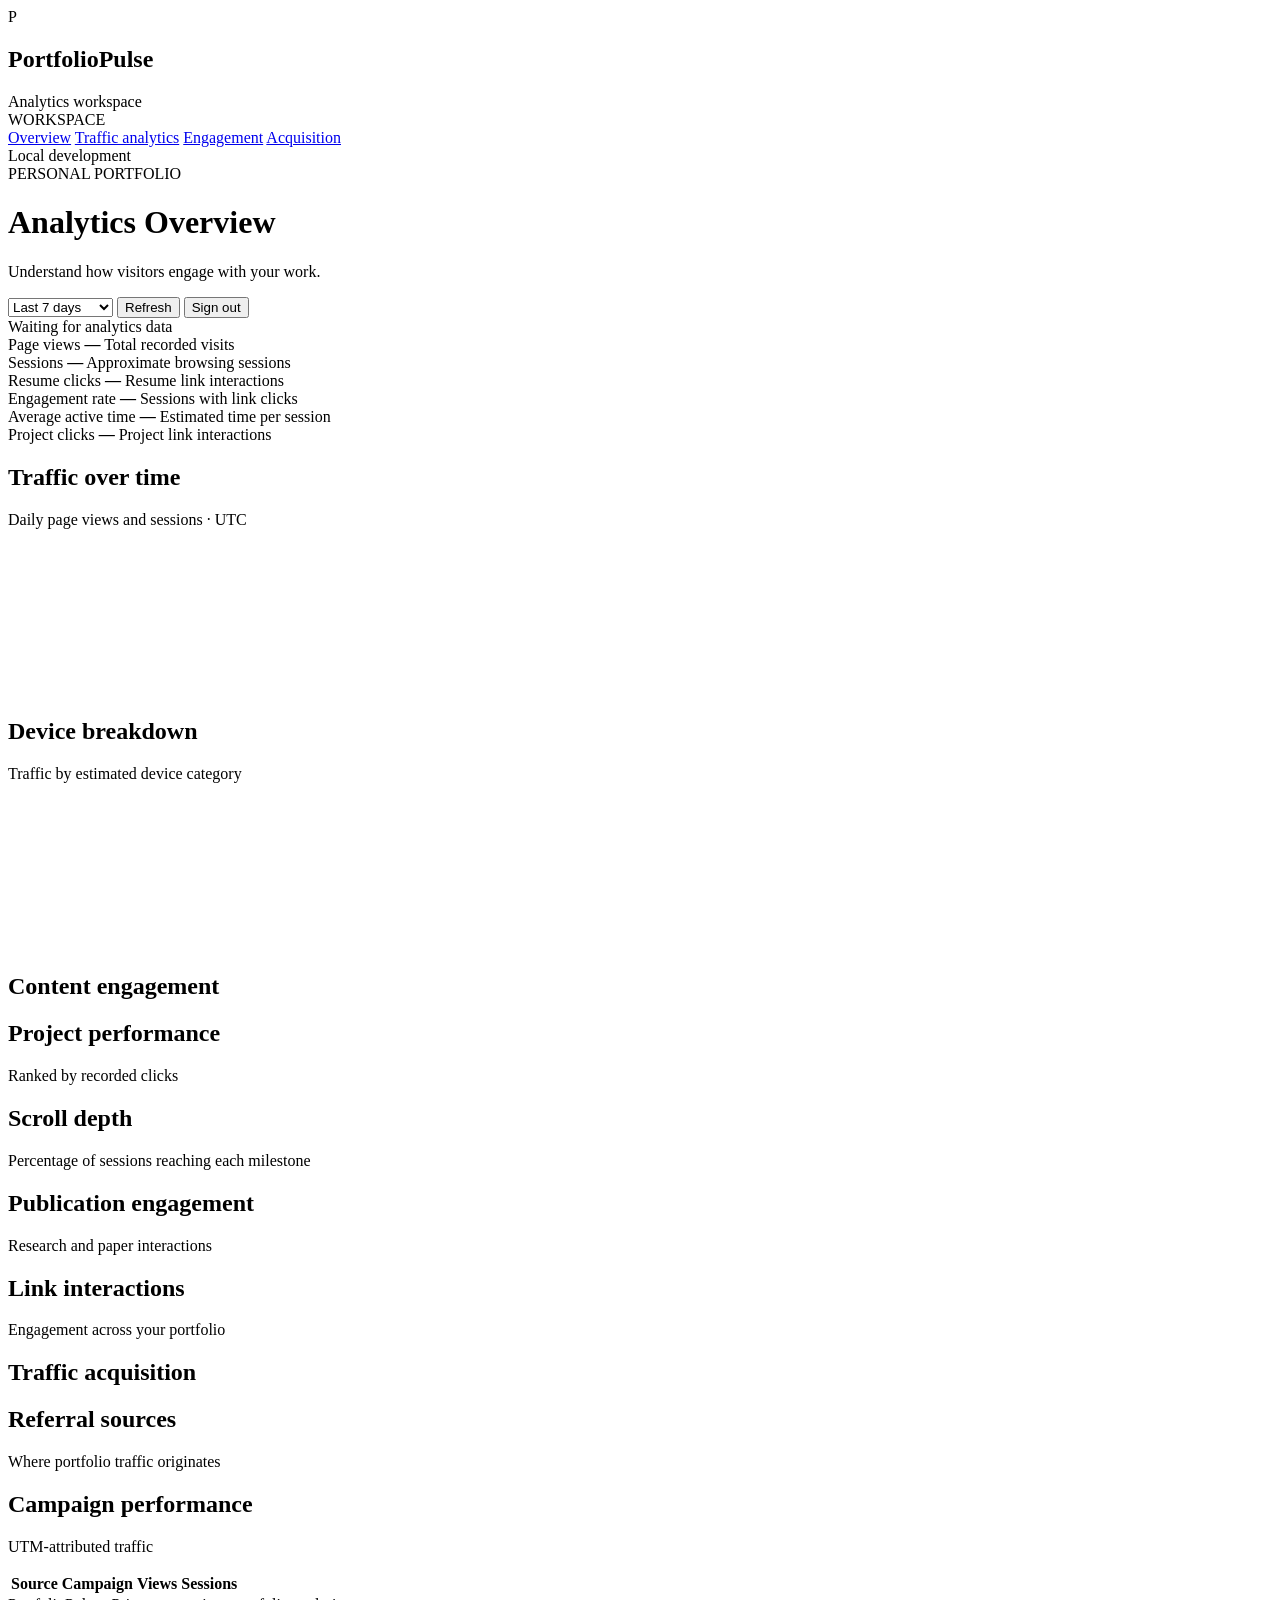
==== backend/dashboard/index.html @ f58c8abf "Build analytics dashboard and secure administrator authentication" ====
<!DOCTYPE html>
<html lang="en">
<head>
    <meta charset="UTF-8">
    <meta name="viewport" content="width=device-width, initial-scale=1.0">
    <meta name="robots" content="noindex, nofollow">
    <title>PortfolioPulse | Analytics</title>
    <link rel="stylesheet" href="/dashboard-assets/style.css">
</head>
<body>

    <aside class="sidebar">
        <div class="brand">
            <div class="brand-icon">P</div>
            <div>
                <h2>PortfolioPulse</h2>
                <span>Analytics workspace</span>
            </div>
        </div>

        <div class="nav-label">WORKSPACE</div>

        <nav>
            <a href="#overview" class="nav-link active">Overview</a>
            <a href="#traffic" class="nav-link">Traffic analytics</a>
            <a href="#engagement" class="nav-link">Engagement</a>
            <a href="#acquisition" class="nav-link">Acquisition</a>
        </nav>

        <div class="sidebar-footer">
            <span class="status-dot"></span>
            Local development
        </div>
    </aside>

    <main class="workspace">
        <header class="topbar">
            <div>
                <span class="eyebrow">PERSONAL PORTFOLIO</span>
                <h1>Analytics Overview</h1>
                <p class="subtitle">
                    Understand how visitors engage with your work.
                </p>
            </div>

            <div class="toolbar">
                <select id="date-range" aria-label="Date range">
                    <option value="1">Last 24 hours</option>
                    <option value="7" selected>Last 7 days</option>
                    <option value="30">Last 30 days</option>
                    <option value="90">Last 90 days</option>
                    <option value="365">Last 365 days</option>
                </select>

                <button id="refresh-btn">Refresh</button>
                <button id="logout-btn" class="logout-btn">Sign out</button>
            </div>
        </header>

        <div id="dashboard-status" role="status" aria-live="polite">
            Waiting for analytics data
        </div>

        <section id="overview" class="metrics-grid">
            <article class="metric-card">
                <span class="metric-label">Page views</span>
                <strong id="page-views">—</strong>
                <span class="metric-detail">Total recorded visits</span>
            </article>

            <article class="metric-card">
                <span class="metric-label">Sessions</span>
                <strong id="sessions">—</strong>
                <span class="metric-detail">Approximate browsing sessions</span>
            </article>

            <article class="metric-card">
                <span class="metric-label">Resume clicks</span>
                <strong id="resume-clicks">—</strong>
                <span class="metric-detail">Resume link interactions</span>
            </article>

            <article class="metric-card">
                <span class="metric-label">Engagement rate</span>
                <strong id="engagement-rate">—</strong>
                <span class="metric-detail">Sessions with link clicks</span>
            </article>

            <article class="metric-card">
                <span class="metric-label">Average active time</span>
                <strong id="avg-duration">—</strong>
                <span class="metric-detail">Estimated time per session</span>
            </article>

            <article class="metric-card">
                <span class="metric-label">Project clicks</span>
                <strong id="project-clicks">—</strong>
                <span class="metric-detail">Project link interactions</span>
            </article>
        </section>

        <section id="traffic" class="dashboard-grid">
            <article class="panel wide">
                <div class="panel-header">
                    <h2>Traffic over time</h2>
                    <p>Daily page views and sessions · UTC</p>
                </div>
                <div class="chart-container">
                    <canvas id="traffic-chart"></canvas>
                </div>
            </article>

            <article class="panel">
                <div class="panel-header">
                    <h2>Device breakdown</h2>
                    <p>Traffic by estimated device category</p>
                </div>
                <div class="chart-container">
                    <canvas id="device-chart"></canvas>
                </div>
            </article>
        </section>

        <h2 class="section-heading" id="engagement">Content engagement</h2>

        <section class="dashboard-grid equal">
            <article class="panel">
                <div class="panel-header">
                    <h2>Project performance</h2>
                    <p>Ranked by recorded clicks</p>
                </div>
                <div id="project-list" class="data-list"></div>
            </article>

            <article class="panel">
                <div class="panel-header">
                    <h2>Scroll depth</h2>
                    <p>Percentage of sessions reaching each milestone</p>
                </div>
                <div id="scroll-list" class="data-list"></div>
            </article>

            <article class="panel">
                <div class="panel-header">
                    <h2>Publication engagement</h2>
                    <p>Research and paper interactions</p>
                </div>
                <div id="publication-list" class="data-list"></div>
            </article>

            <article class="panel">
                <div class="panel-header">
                    <h2>Link interactions</h2>
                    <p>Engagement across your portfolio</p>
                </div>
                <div id="interaction-list" class="data-list"></div>
            </article>
        </section>

        <h2 class="section-heading" id="acquisition">Traffic acquisition</h2>

        <section class="dashboard-grid equal">
            <article class="panel">
                <div class="panel-header">
                    <h2>Referral sources</h2>
                    <p>Where portfolio traffic originates</p>
                </div>
                <div id="referrer-list" class="data-list"></div>
            </article>

            <article class="panel">
                <div class="panel-header">
                    <h2>Campaign performance</h2>
                    <p>UTM-attributed traffic</p>
                </div>
                <div class="table-wrapper">
                    <table>
                        <thead>
                            <tr>
                                <th>Source</th>
                                <th>Campaign</th>
                                <th>Views</th>
                                <th>Sessions</th>
                            </tr>
                        </thead>
                        <tbody id="campaign-table"></tbody>
                    </table>
                </div>
            </article>
        </section>

        <footer>
            PortfolioPulse · Privacy-conscious portfolio analytics
        </footer>
    </main>

    <script src="/dashboard-assets/vendor/chart.umd.min.js" defer></script>
    <script src="/dashboard-assets/dashboard.js" defer></script>
</body>
</html>
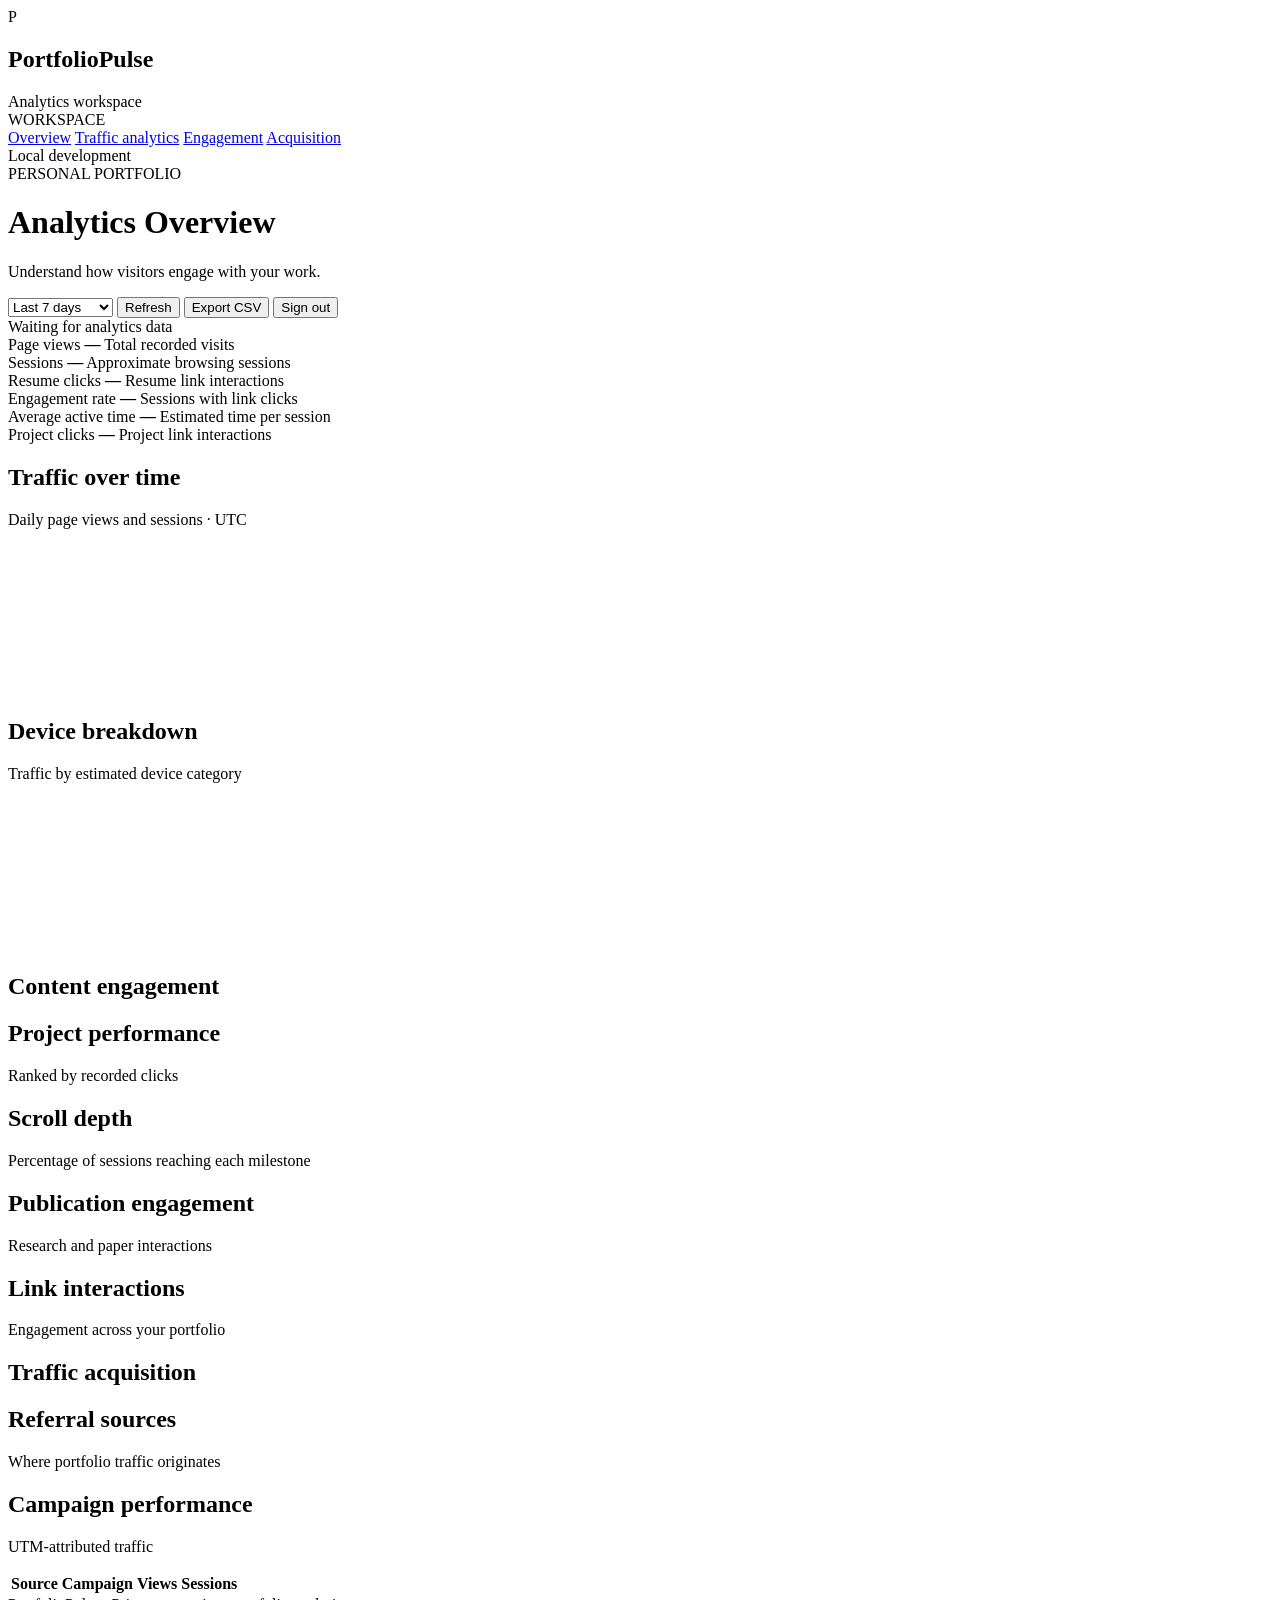
==== commit 99aceaf4: "Add authenticated CSV export and export security tests" ====
--- a/backend/dashboard/index.html
+++ b/backend/dashboard/index.html
@@ -53,6 +53,7 @@
                 </select>
 
                 <button id="refresh-btn">Refresh</button>
+                <button id="export-btn" class="export-btn">Export CSV</button>
                 <button id="logout-btn" class="logout-btn">Sign out</button>
             </div>
         </header>
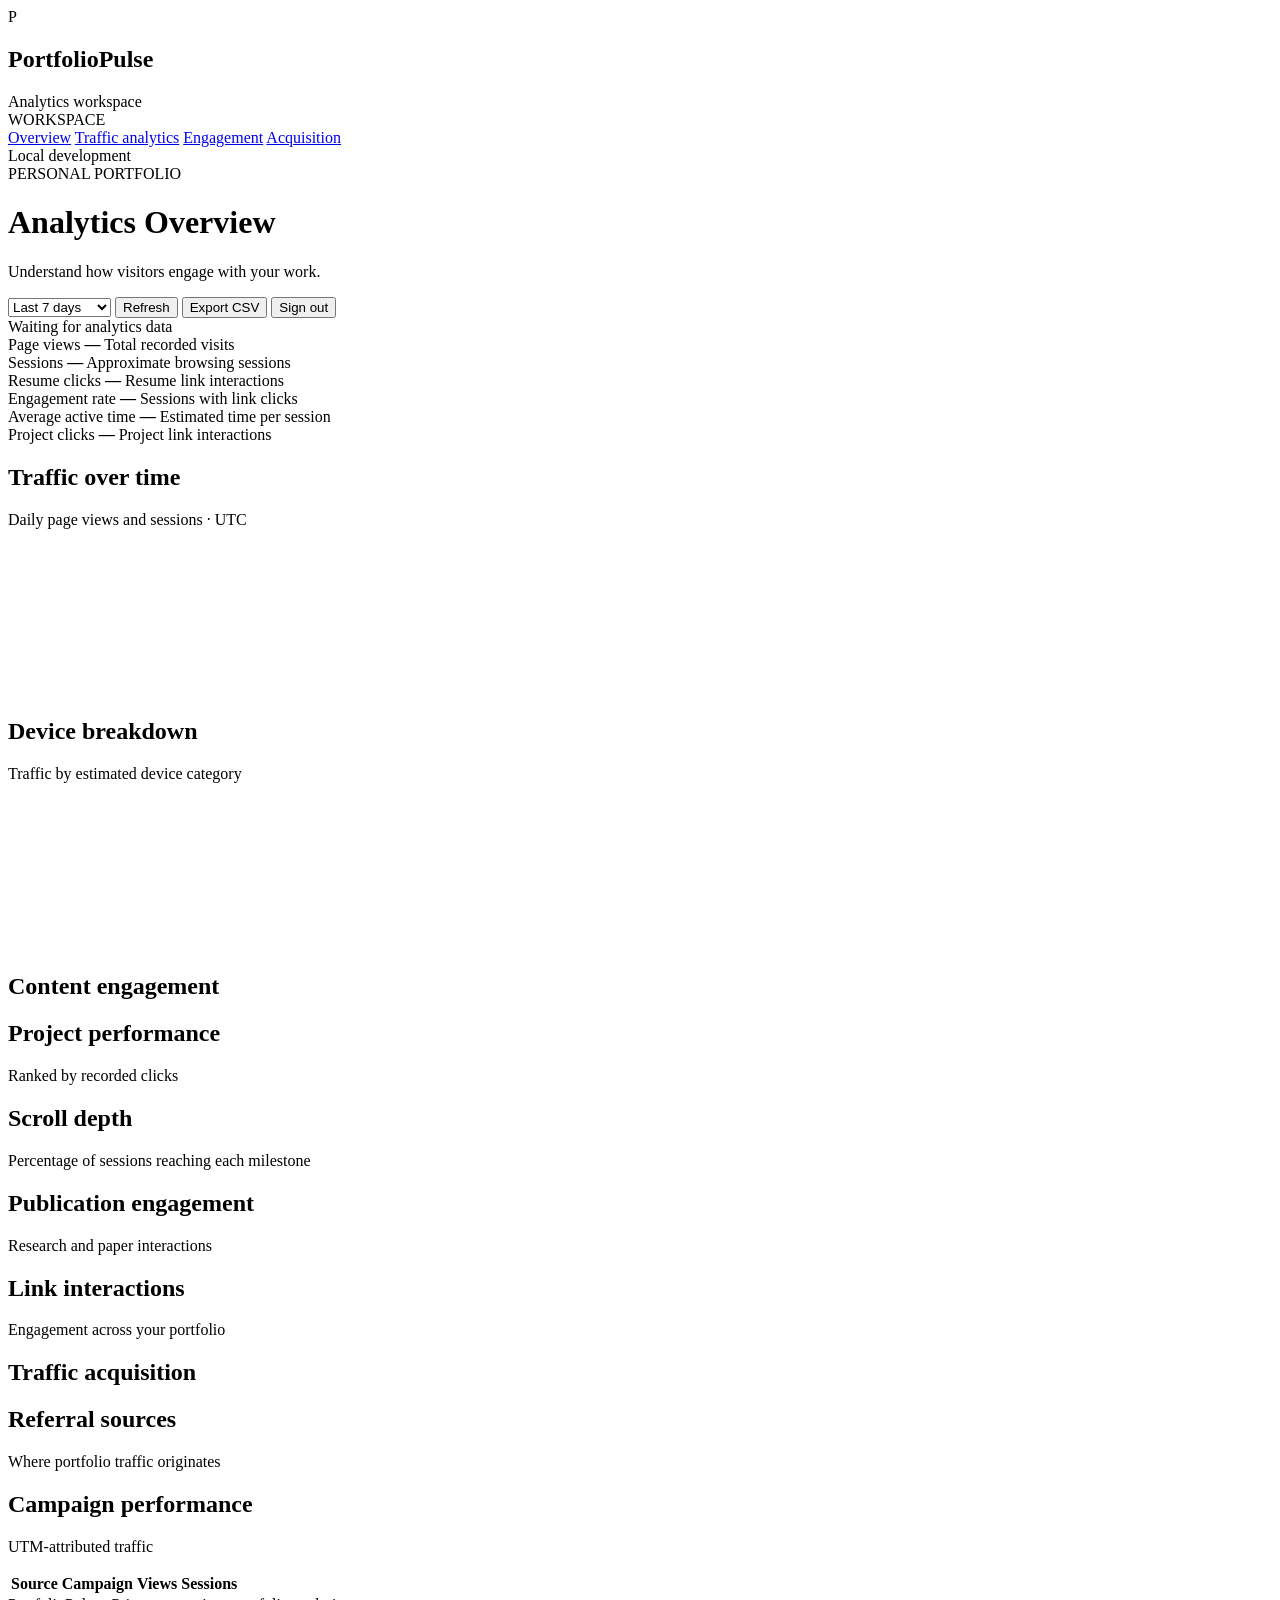
==== commit 1e8a9dfe: "Prepare PortfolioPulse for containerized cloud deployment" ====
--- a/backend/dashboard/index.html
+++ b/backend/dashboard/index.html
@@ -49,7 +49,6 @@
                     <option value="7" selected>Last 7 days</option>
                     <option value="30">Last 30 days</option>
                     <option value="90">Last 90 days</option>
-                    <option value="365">Last 365 days</option>
                 </select>
 
                 <button id="refresh-btn">Refresh</button>
